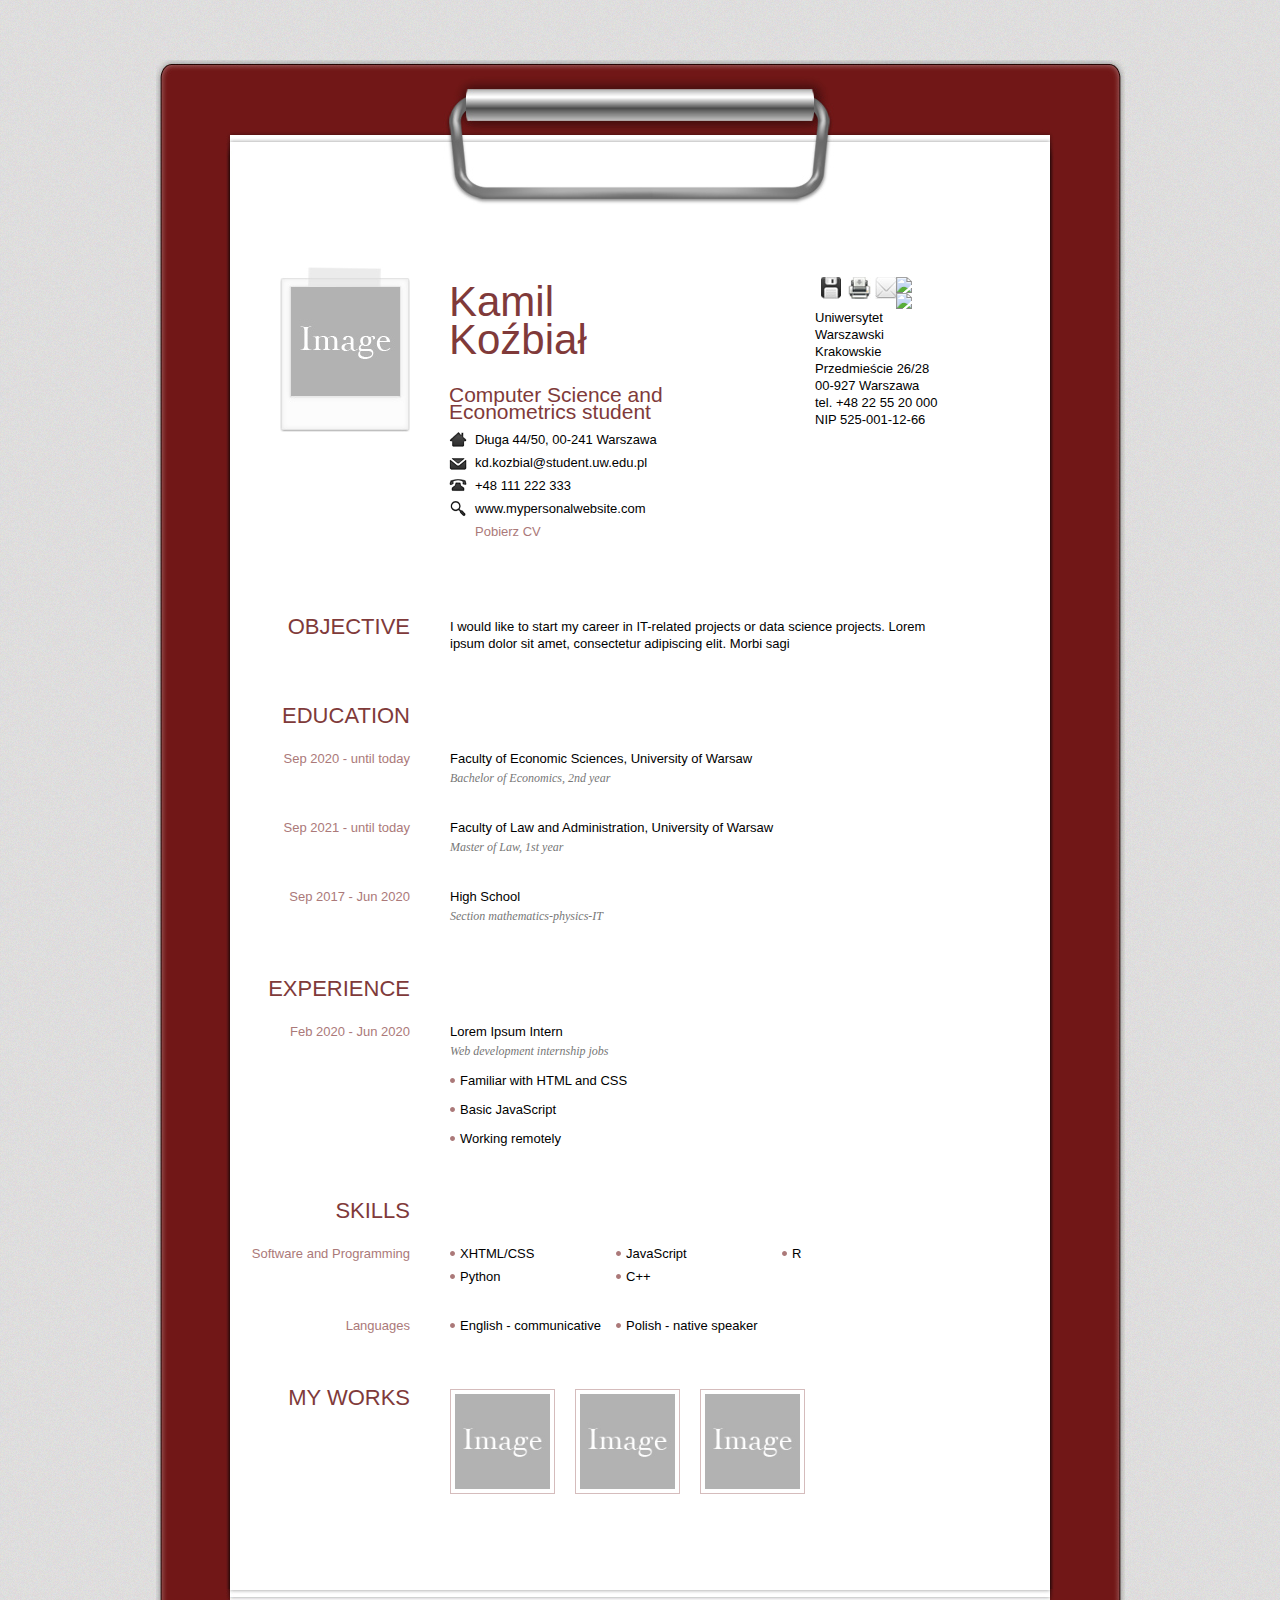
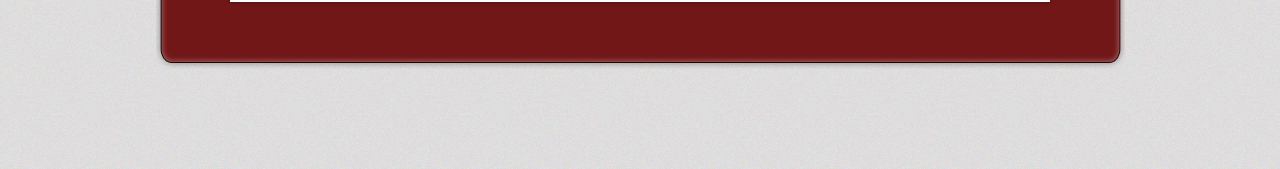
==== index.html @ e0481c96 "index file renamed" ====
<!DOCTYPE html PUBLIC "-//W3C//DTD XHTML 1.0 Transitional//EN" "http://www.w3.org/TR/xhtml1/DTD/xhtml1-transitional.dtd">
<html xmlns="http://www.w3.org/1999/xhtml">
<head>
<meta http-equiv="Content-Type" content="text/html; charset=UTF-8" />
<title>Resume</title>
<link type="text/css" rel="stylesheet" href="css_/red.css" />
<link type="text/css" rel="stylesheet" href="css_/print.css" media="print"/>
<!--[if IE 7]>
<link href="css_/ie7.css" rel="stylesheet" type="text/css" />
<![endif]-->
<!--[if IE 6]>
<link href="css_/ie6.css" rel="stylesheet" type="text/css" />
<![endif]-->
<script type="text/javascript" src="js_/jquery-1.4.2.min.js"></script>
<script type="text/javascript" src="js_/jquery.tipsy.js"></script>
<script type="text/javascript" src="js_/cufon.yui.js"></script>
<script type="text/javascript" src="js_/scrollTo.js"></script>
<script type="text/javascript" src="js_/myriad.js"></script>
<script type="text/javascript" src="js_/jquery.colorbox.js"></script>
<script type="text/javascript" src="js_/custom.js"></script>
<script type="text/javascript">
		Cufon.replace('h1,h2');
</script>
</head>
<body>
<!-- Begin Wrapper -->
<div id="wrapper">
  <div class="wrapper-top"></div>
  <div class="wrapper-mid">
    <!-- Begin Paper -->
    <div id="paper">
      <div class="paper-top"></div>
      <div id="paper-mid">
        <div class="entry">
          <!-- Begin Image -->
          <img class="portrait" src="images_/image.jpg" alt="Kamil Koźbiał" />
          <!-- End Image -->
          <!-- Begin Personal Information -->
          <div class="self">

            <h1 class="name"><div class="just_name
              "> Kamil Koźbiał </div><br/>
              <span>Computer Science and Econometrics student</span></h1>
            <ul>
              <li class="ad">Długa 44/50, 00-241 Warszawa</li>
              <li class="mail">kd.kozbial@student.uw.edu.pl</li>
              <li class="tel">+48 111 222 333</li>
              <li class="web">www.mypersonalwebsite.com</li>
              <li class=""><a href="assets/CV.pdf"><div >Pobierz CV</div></a></li>
            </ul>
          </div>
          <!-- End Personal Information -->
          <!-- Begin Social -->
          <div class="social">
            <ul>
              <li><a class='north' href="#" title="Download .pdf"><img src="images_/icn-save.jpg" alt="Download the pdf version" /></a></li>
              <li><a class='north' href="javascript:window.print()" title="Print"><img src="images_/icn-print.jpg" alt="" /></a></li>
              <li><a class='north' id="contact" href="contact/index.html" title="Contact Me"><img src="images_/icn-contact.jpg" alt="" /></a></li>
            </ul>
            <div >
              <div class="">
               <a href="https://www.wne.uw.edu.pl/"> <img style="width:10em" src="https://www.wne.uw.edu.pl/application/files/2516/3782/6502/male_logo_wne_pl.png"></a>
              </div>
              <div class="">
                <a href="https://www.uw.edu.pl"><img style="width: 10em;" src="https://www.uw.edu.pl/wp-content/uploads/2017/07/logo-2-11.png"></a>
              </div>
              <div class="">
                Uniwersytet Warszawski <br>
                Krakowskie Przedmieście 26/28 <br>
                00-927 Warszawa <br>
                tel. +48 22 55 20 000 <br>
                NIP 525-001-12-66 
              </div>
            </div>
          </div>
          <!-- End Social -->
        </div>
        <!-- Begin 1st Row -->
        <div class="entry">
          <h2>OBJECTIVE</h2>
          <p>I would like to start my career in IT-related projects or data science projects.
         
            Lorem ipsum dolor sit amet, consectetur adipiscing elit. Morbi sagi
          </p>
        </div>
        <!-- End 1st Row -->
        <!-- Begin 2nd Row -->
        <div class="entry">
          <h2>EDUCATION</h2>
          <div class="content">
            <h3>Sep 2020 - until today</h3>
            <p>Faculty of Economic Sciences, University of Warsaw <br />
              <em>Bachelor of Economics, 2nd year</em></p>
          </div>
          <div class="content">
            <h3>Sep 2021 - until today</h3>
            <p>Faculty of Law and Administration, University of Warsaw <br />
              <em>Master of Law, 1st year</em></p>
          </div>
          <div class="content">
            <h3>Sep 2017 - Jun 2020</h3>
            <p>High School <br />
              <em>Section mathematics-physics-IT</em></p>
          </div>
        </div>
        <!-- End 2nd Row -->
        <!-- Begin 3rd Row -->
        <div class="entry">
          <h2>EXPERIENCE</h2>          
          <div class="content">
            <h3>Feb 2020 - Jun 2020</h3>
            <p>Lorem Ipsum Intern<br />
              <em>Web development internship jobs</em></p>
            <ul class="info">
              <li>Familiar with HTML and CSS</li>
	      <li>Basic JavaScript</li>
	      <li>Working remotely</li>
            </ul>
          </div>
        </div>
        <!-- End 3rd Row -->
        <!-- Begin 4th Row -->
        <div class="entry">
          <h2>SKILLS</h2>
          <div class="content">
            <h3>Software and Programming</h3>
            <ul class="skills">
              <li>XHTML/CSS</li>
              <li>JavaScript</li>
              <li>R</li>
              <li>Python</li>
              <li>C++</li>
            </ul>
          </div>
          <div class="content">
            <h3>Languages</h3>
            <ul class="skills">
              <li>English - communicative</li>
              <li>Polish - native speaker</li>
            </ul>
          </div>
        </div>
        <!-- End 4th Row -->
         <!-- Begin 5th Row -->
        <div class="entry">
        <h2>MY WORKS</h2>
        	<ul class="works">
        		<li><a href="images_/1.jpg" rel="gallery" title="Lorem ipsum dolor sit amet."><img src="images_/image.jpg" alt="" /></a></li>
        		<li><a href="images_/2.jpg" rel="gallery" title="Lorem ipsum dolor sit amet."><img src="images_/image.jpg" alt="" /></a></li>
        		<li><a href="images_/3.jpg" rel="gallery" title="Lorem ipsum dolor sit amet."><img src="images_/image.jpg" alt="" /></a></li>
            
        	</ul>
        </div>
        <!-- Begin 5th Row -->
      </div>
      <div class="clear"></div>
      <div class="paper-bottom"></div>
    </div>
    <!-- End Paper -->
  </div>
  <div class="wrapper-bottom"></div>
</div>

<!-- End Wrapper -->
</body>
</html>
---- css_/red.css ----
@charset "UTF-8";
/* RESET */
/* ----------------------------------------- */
html, body, div, span, applet, object, iframe,
h1, h2, h3, h4, h5, h6, p, blockquote, pre,
a, abbr, acronym, address, big, code,
del, dfn, em, font, img, ins, kbd, q, s, samp,
small, strike, strong, tt, var,
dl, dt, dd, ol, ul, li,
fieldset, form, label, legend,
table, caption, tbody, tfoot, thead, tr, th, td {
	margin: 0;
	padding: 0;
	border: 0;
	outline: 0;
	font-weight: inherit;
	font-style: inherit;
	font-size: 100%;
	font-family: inherit;
	vertical-align: baseline;
}
:focus {
	outline: 0;
}
body {
	line-height: 1;
}
/* tables still need 'cellspacing="0"' in the markup */
table {
	border-collapse: separate;
	border-spacing: 0;
}
caption, th, td {
	text-align: left;
	font-weight: normal;
}
blockquote:before, blockquote:after,
q:before, q:after {
	content: "";
}
blockquote, q {
	quotes: "" "";
}

.clear {
	clear:both;
}


/* LAYOUT */
/* ----------------------------------------- */

body {
	font-family: "Trebuchet MS", Arial, Helvetica, sans-serif;
	background-color: #e1e0db;
	background-image: url(../images_/bg.jpg);
	background-repeat: repeat;
	font-size:13px;
	line-height: 17px;
	color:#000;
}

.contact {
	background-image: none;
	background-color:#e9e9e9;
}

a, a:visited, a:active {
	color:#ab7979;
	text-decoration: none;
}

a:hover {
	color:#ab7979;
	text-decoration: underline;
}

/* DOSSIER BACKGROUND */
/* ----------------------------------------- */

#wrapper {
	width:969px;
	margin:0 auto;
	margin-top:60px;
	margin-bottom:100px;
}

.wrapper-top {
	width:969px;
	height:19px;
	margin:0 auto;
	background-image:url(../images_/btop.jpg);
	background-repeat:no-repeat;
}

.wrapper-mid {
	width:969px;
	margin:0 auto;
	background-image:url(../images_/bmid.jpg);
	background-repeat: repeat-y;
	padding-bottom:40px;
}

.wrapper-bottom {
	width:969px;
	height:22px;
	padding:0;
	margin:0 auto;
	background-image:url(../images_/bbottom.jpg);
	background-repeat:no-repeat;
}

/* PAPER BACKGROUND */
/* ----------------------------------------- */

#paper {
	width:828px;
	margin:0 auto;
}

.paper-top {
	width:828px;
	margin:0 auto;
	background-image:url(../images_/ptop.jpg);
	background-repeat:no-repeat;
	height:126px;
}

#paper-mid {
	width:828px;
	margin:0 auto;
	background-image:url(../images_/pmid.jpg);
	background-repeat:repeat-y;
	display:block;
	padding:0;
	overflow: hidden;
	padding-bottom:75px;
	padding-top:7px;
}

.paper-bottom {
	width:828px;
	height:18px;
	margin:0 auto;
	background-image:url(../images_/pbottom.jpg);
	background-repeat:no-repeat;
}

/* ENTRIES */
/* ----------------------------------------- */

.entry {
	width:720px;
	display: block;
	padding-top:55px;
	clear: both;
	margin-left:4px;
}

h1  {
	width:250px;
	font-size:42px;
	color:#803a3a;
	margin-bottom:3px;
	clear:both;
}

h1 span {
	font-size:21px;
	display:block;
	color:#803a3a;
	margin-top:-5px;
}

h2 {
	width:180px;
	height: 23px;
	text-align: right;
	float:left;
	padding:0;
	margin:0;
	clear:both;
	font-size:22px;
	color:#803a3a;
	margin-bottom:-12px;
}

p {
	width:500px;
	margin-left:40px;
	float:right;	
}

p img {
	float:right;
	margin-left:20px;
	padding-left:10px;
}

div.content {
	clear: both;
	padding:0;
	margin:0;
	overflow: hidden;
	display:block;
	padding-top:32px;
}

h3 {
	width:180px;
	text-align: right;
	float:left;
	padding:0;
	clear:both;
	font-size: 13px;
	color:#ab7979;
}

h4 {
	width:180px;
	text-align: right;
	float:left;
	padding:0;
	clear:both;
	font-size: 11px;
	color:#ab7979;
}

h5 {
	width:180px;
	text-align: right;
	float:left;
	padding:0;
	clear:both;
	font-size: 10px;
	color:#ab7979;
}

h6 {
	width:180px;
	text-align: right;
	float:left;
	padding:0;
	clear:both;
	font-size: 9px;
	color:#ab7979;
}

em {
	font-family: Georgia, "Times New Roman", serif;
	font-style: italic;
	color:#777777;
	font-size:12px;
	display: block;
	padding-top:3px;
}


ol {
	float:right;
	width:500px;
	margin-left:40px;
	list-style: decimal;
	
}

ol li {
	width:500px;
	list-style-type: decimal;
	list-style-position: inside;
}

dl {
	float:right;
	width:500px;
	margin-left:40px;
	
}

dt {
	float:left;
	display: block;
	width:500px;
		color:#ab7979;
}

dd {
	float:left;
	display: block;
	width:480px;
	text-indent:20px;
}

ul.unordered {
	float:right;
	width:500px;
	margin-left:40px;
	
}

ul.unordered li {
	margin:0;
	padding:0;
	float:left;
	display: block;
	width:500px;
	background-image:url(../images_/bullet.gif);
	background-repeat: no-repeat;
	padding-left:10px;
	background-position: 0 .5em;
	margin-top:0;
}

ul.info {
	float:right;
	width:500px;
	margin-left:40px;
	list-style-type: none; 
}

ul.info li {
	margin:0;
	padding:0;
	float:left;
	display: block;
	width:500px;
	background-image:url(../images_/bullet.gif);
	background-repeat: no-repeat;
	padding-left:10px;
	background-position: 0 .5em;
	margin-top:12px;
}

ul.skills {
	margin:0;
	padding:0;
	float:right;
	width:500px;
	margin-left:40px;
	margin-top:-6px;
	list-style-type: none;
	
}

ul.skills li {
	margin:0;
	padding:0;
	float:left;
	width:156px;
	background-image:url(../images_/bullet.gif);
	background-repeat: no-repeat;
	padding-left:10px;
	background-position: 0 .5em;
	margin-top:6px;
}

ul.works {
	margin:0;
	padding:0;
	float:right;
	width:500px;
	margin-left:40px;
	list-style-type: none;
}

ul.works li {
	margin:0;
	padding:0;
	float:left;
}

ul.works li img {
	padding:4px;
	background-color:#fff;
	width:95px;
	height:95px;
	border:1px solid #d5bcbc;
	margin-right:20px;
	margin-bottom:16px;
}

ul.works li img:hover {
	border:1px solid #803a3a;
	cursor: pointer;
}

img.portrait {
	background-image:url(../images_/frame.jpg);
	background-repeat: no-repeat;
	width:109px;
	height:109px;
	padding-top:20px;
	padding-left:11px;
	padding-right:11px;
	padding-bottom:36px;
	margin-left:50px;
	float:left;
	
}


/* SELF INFORMATION */
/* ----------------------------------------- */

.self {
	width:250px;
	float:left;
	padding-top:11px;
	margin-left:38px;
	margin-bottom:15px;
}

.self ul {
	padding-top: 10px;
}

.self ul li.ad {
	background-image:url(../images_/icn-ad.gif);
}

.self ul li.mail {
	background-image:url(../images_/icn-mail.gif);
}

.self ul li.tel {
	background-image:url(../images_/icn-tel.gif);
}

.self ul li.web {
	background-image:url(../images_/icn-web.gif);
}

.self ul li {
	background-repeat: no-repeat;
	padding-left:26px;
	background-position: 0 .1em;
	height:25px;
	display:block;
	margin-top:-2px;
}

/* SOCIAL ICONS */
/* ----------------------------------------- */

.social {
	width:135px;
	float:right;
	padding-top:10px;
}

.social ul {
	list-style: none;
}

.social ul li {
	float:left;
	width:21px;
	height:24px;
	margin:0;
	padding:0;
	margin-left:6px;
}

/* TIPSY */
/* ----------------------------------------- */

.tipsy { padding: 5px; font-size: 10px; background-repeat: no-repeat;  background-image: url(../images_/tipsy.gif); }
.tipsy-inner { padding: 5px 8px 4px 8px; background-color: #711717; color: #fff; max-width: 200px; text-align: center; }
.tipsy-inner { -moz-border-radius:3px; -webkit-border-radius:3px; }
.tipsy-north { background-position: top center; }
.tipsy-south { background-position: bottom center; margin-bottom:20px; }
.tipsy-east { background-position: right center; }
.tipsy-west { background-position: left center; }


/* COLORBOX */
/* ----------------------------------------- */

#colorbox, #cboxOverlay, #cboxWrapper{position:absolute; top:0; left:0; z-index:9999; overflow:hidden;}
#cboxOverlay{position:fixed; width:100%; height:100%;}
#cboxMiddleLeft, #cboxBottomLeft{clear:left;}
#cboxContent{position:relative; overflow:hidden;}
#cboxLoadedContent{overflow:auto;}
#cboxLoadedContent iframe{display:block; width:100%; height:100%; border:0;}
#cboxTitle{margin:0; display:none;}
#cboxLoadingOverlay, #cboxLoadingGraphic{position:absolute; top:0; left:0; width:100%;}
#cboxPrevious, #cboxNext, #cboxClose, #cboxSlideshow{cursor:pointer;}

#cboxOverlay{background:#666;}

#colorBox{}
#cboxTopLeft{width:25px; height:25px; background:url(../images_/border1.png) 0 0 no-repeat;}
#cboxTopCenter{height:25px; background:url(../images_/border1.png) 0 -50px repeat-x;}
#cboxTopRight{width:25px; height:25px; background:url(../images_/border1.png) -25px 0 no-repeat;}
#cboxBottomLeft{width:25px; height:25px; background:url(../images_/border1.png) 0 -25px no-repeat;}
#cboxBottomCenter{height:25px; background:url(../images_/border1.png) 0 -75px repeat-x;}
#cboxBottomRight{width:25px; height:25px; background:url(../images_/border1.png) -25px -25px no-repeat;}
#cboxMiddleLeft{width:25px; background:url(../images_/border2.png) 0 0 repeat-y;}
#cboxMiddleRight{width:25px; background:url(../images_/border2.png) -25px 0 repeat-y;}
#cboxContent{background:#fff;}
#cboxLoadedContent{margin-bottom:20px;}
#cboxTitle{position:absolute; bottom:0px; left:0; text-align:center; width:100%; color:#803a3a;}
#cboxCurrent{position:absolute; bottom:0px; left:100px; color:#000;}
#cboxSlideshow{position:absolute; bottom:0px; right:42px; color:#444;}
#cboxPrevious{position:absolute; bottom:0px; left:0; color:#444;}
#cboxNext{position:absolute; bottom:0px; left:63px; color:#444;}
#cboxLoadingOverlay{background:url(../images_/loading.gif) 5px 5px no-repeat #fff;}
#cboxClose{position:absolute; bottom:0; right:0; display:block; color:#444;}


/* GO TO TOP */
/* ----------------------------------------- */

#message {
	display: block;
	display: none;
	z-index: 999;
	opacity: .8;
	position: fixed;
	top: 100%;
	margin-top: -40px;
	right: 0%;
	margin-right:10px;
	-moz-border-radius: 3px;
	-webkit-border-radius: 3px;
	width: 77px;
	line-height: 20px;
	height: 20px;
	padding: 5px;
	background-color: #711717;
	font-size: 11px;
	text-align: center;
}

#message a {
	color: #fff;
}
	
/* ELEMENTS */
/* ----------------------------------------- */

table {
	width: 500px;
	margin-left:40px;
	float:right;
	border-collapse: collapse;
	border-bottom:1px dashed #999;
	border-top:1px dashed #999;
}

table td {
	padding: 10px;
	padding-top:0;
	border-right:1px dashed #999;
}

table td:hover {
	background-color: #f2f2f2;
}

table th {
	padding: 10px;
	padding-top:0;
	color:#ab7979;
	text-align: left;
	border-right:1px dashed #999;
}

table td.center {
	text-align: center;
}

table td.last {
	background: none;
}

table th.center {
	text-align: center;
}

table th.last {
	background: none;
}

table tr {
	border-left:1px dashed #999;
	border-top:1px dashed #999;
}

table tr.caption {
	border-left:1px dashed #999;
}

blockquote {
	border-left:3px solid #ab7979;
	padding-left:8px;
	width:489px;
	margin-left:40px;
	float:right;
}

abbr, acronym {
	border-bottom:1px dashed #ab7979;
}

strong {
	font-weight: bold;
}

small {
	font-size:70%;
}

big {
	font-size:1.2em;
}


/* CONTACT */

fieldset, legend {
	float:right;
	width:500px;
	padding:0;
	margin:0;
	margin-left:40px;
}

h1.warn {
	color:#803a3a;
	font-size:18px;
	margin-top:30px;
	padding:50px;
	text-align: center;
}

#contactform {
	width:320px;
	height:370px;
	margin:0 auto;
	padding:50px;
	overflow: hidden;
}

label {
	float:left;
	width:40px;
	height:28px;
	margin-bottom:10px;
	clear:both;
	color:#803a3a;
}

input {
	width:228px;
	float:right;
	height:18px;
	margin-bottom:10px;
	border-top:1px solid #c8c8c8;
	border-left:1px solid #c8c8c8;
	border-right:1px solid #dadada;
	border-bottom:1px solid #f2f2f2;
	background-color: #e4e4e4;
	font-family: "Trebuchet MS", Arial, Helvetica, sans-serif;
	font-size: 13px;
	padding:5px;
	outline: none;
}

input:focus {
	background-color: #dddddd;
	border-top:1px solid #c8c8c8;
	border-left:1px solid #c8c8c8;
	border-right:1px solid #dadada;
	border-bottom:1px solid #f2f2f2;
}

textarea {
	border-top:1px solid #c8c8c8;
	border-left:1px solid #c8c8c8;
	border-right:1px solid #dadada;
	border-bottom:1px solid #f2f2f2;
	background-color: #e4e4e4;
	width:228px;
	float:right;
	margin-bottom:10px;
	font-family: "Trebuchet MS", Arial, Helvetica, sans-serif;
	font-size: 13px;
	padding:5px;
	outline: none;
}

textarea:focus {
	background-color: #dddddd;
	border-top:1px solid #c8c8c8;
	border-left:1px solid #c8c8c8;
	border-right:1px solid #dadada;
	border-bottom:1px solid #f2f2f2;
}

.submit-button {
	background: transparent url(../images_/submit.jpg) no-repeat 0 0;
	display: block;
	clear: both;
	width:90px;
	height: 33px; 
	border:none;
	float:left;
	margin-left: 80px;
	text-indent: -9999px;
	outline: 0;
	cursor: pointer;
	padding:0;
}

.submit-button:hover {
	background: transparent url(../images_/submit.jpg) no-repeat 0 -33px;
	outline: 0;
	border: none;
}

label.error {
	clear: both;
	padding:0;
	margin-top:-5px;
	color:#ab7979;
	font-size: 1.0em;
	font-style: italic;
	font-weight: normal;
	margin-left:80px;
	width:238px;
}
h1 {
	font-size:42px;
	display:block;
	color:#803a3a;
	margin-top: 5px;
}
h1 span{
	margin-top: 10px;
}
.just_name{
	line-height:90%;
}
---- css_/print.css ----
body {
	font-family: "Trebuchet MS", Arial, Helvetica, sans-serif;
	background-color: white;
	font-size:13pt;
	line-height: 17pt;
}

.clear {
	clear:both;
}

a, a:hover, a:visited, a:active {
	color:#ab7979;
	text-decoration: none;
}

#wrapper, .wrapper-mid {
	background: none;
}

.wrapper-top, .wrapper-bottom  {
	display:none;
}

#paper {
	width:820px;
	margin:0 auto;
}

.paper-top, .paper-bottom {
	display:none;
}

#paper-mid {
	width:820px;
	margin:0 auto;
	background-color:#FFF;
	display:block;
	padding:0;
	overflow: hidden;
	padding-bottom:75px;
	padding-top:7px;
}

.entry {
	width:820px;
	display: block;
	padding-top:55px;
	clear: both;
}

h1 {
	width:500px;
	font-size:42pt;
	color:#803a3a;
	margin-bottom:0;
}

h1 span {
	font-size:21pt;
	display:block;
	margin-left:15px;
	margin-top:20px;
	color:#803a3a;
}

h2 {
	width:180px;
	height: 23px;
	text-align: right;
	float:left;
	padding:0;
	margin:0;
	clear:both;
	font-size:22pt;
	margin-bottom:-12px;
	color:#803a3a;
}

p {
	width:600px;
	margin-left:40px;
	float:right;
}

ul.list {
	clear: both;
	padding:0;
	margin:0;
	overflow: hidden;
}

ul.list li {
	display:block;
	float:right;
	padding-top:32px;
}


h3 {
	width:180px;
	text-align: right;
	float:left;
	padding:0;
	clear:both;
	font-size: 13pt;
	color:black;
}

em {
	font-family: Georgia, "Times New Roman", serif;
	font-style: italic;
	color:#999;
	font-size:12pt;
	display: block;
	padding-top:0;
}

ul.info {
	float:right;
	width:600px;
	margin-left:40px;
	background: none;
	list-style: square;
	
}

ul.info li {
	margin:0;
	padding:0;
	float:left;
	display: block;
	width:600px;
	padding-left:0;
	background-position: 0 .5em;
	margin-top:12px;
	list-style-type: square;
}

ul.skills {
	margin:0;
	padding:0;
	float:right;
	width:600px;
	margin-left:40px;
	margin-top:-6px;
	background: none;
	list-style: square;
}

ul.skills li {
	margin:0;
	padding:0;
	float:left;
	width:176px;
	padding-left:0;
	background-position: 0 .5em;
	margin-top:6px;
}

img.portrait {
	border:1px solid #000;
	padding:10px;	
}

.self {
	width:500px;
	float:left;
	padding-top:11px;
	margin-left:0;
	margin-bottom:15px;
	margin-left:38px;
}

.self ul {
	padding-top: 10px;
}

.self ul li {
	background-repeat: no-repeat;
	padding-left:0;
	background-position: 0 .1em;
	height:25px;
	display:block;
	margin-top:-2px;
}

.social {
	display:none;
}

/* ELEMENTS */
/* ----------------------------------------- */

table {
	width: 590px;
	margin-left:40px;
	float:right;
	border-collapse: collapse;
	border-bottom:1px dashed #999;
	border-top:1px dashed #999;
}

table td {
	padding: 10px;
	padding-top:0;
	border-right:1px dashed #999;
}

table td:hover {
	background-color: #f2f2f2;
}

table th {
	padding: 10px;
	padding-top:0;
	color:#ab7979;
	text-align: left;
	border-right:1px dashed #999;
}

table td.center {
	text-align: center;
}

table td.last {
	background: none;
}

table th.center {
	text-align: center;
}

table th.last {
	background: none;
}

table tr {
	border-left:1px dashed #999;
	border-top:1px dashed #999;
}

table tr.caption {
	border-left:1px dashed #999;
}

blockquote {
	border-left:3px solid #ab7979;
	padding-left:8px;
	margin-top:20px;
	width:585px;
	margin-left:40px;
	float:right;
}

pre {
	width:500px;
	margin-left:40px;
	float:right;
}

abbr, acronym {
	border-bottom:1px dashed #ab7979;
}

strong {
	font-weight: bold;
}

small {
	font-size:70%;
}

big {
	font-size:1.2em;
}

/* GO TO TOP */
/* ----------------------------------------- */

#message {
	display:none;
}

.works {
	display:none;
}
---- css_/ie7.css ----
@charset "UTF-8";

.self {
	padding-top: 4px;
}

h1 span {
	margin-top:-15px;
}
---- css_/ie6.css ----
@charset "UTF-8";

.self {
	padding-top: 4px;
}

h1 span {
	margin-top:-15px;
}

.social {
	width:150px;
}

ul.list {
	margin-top:-56px;
}
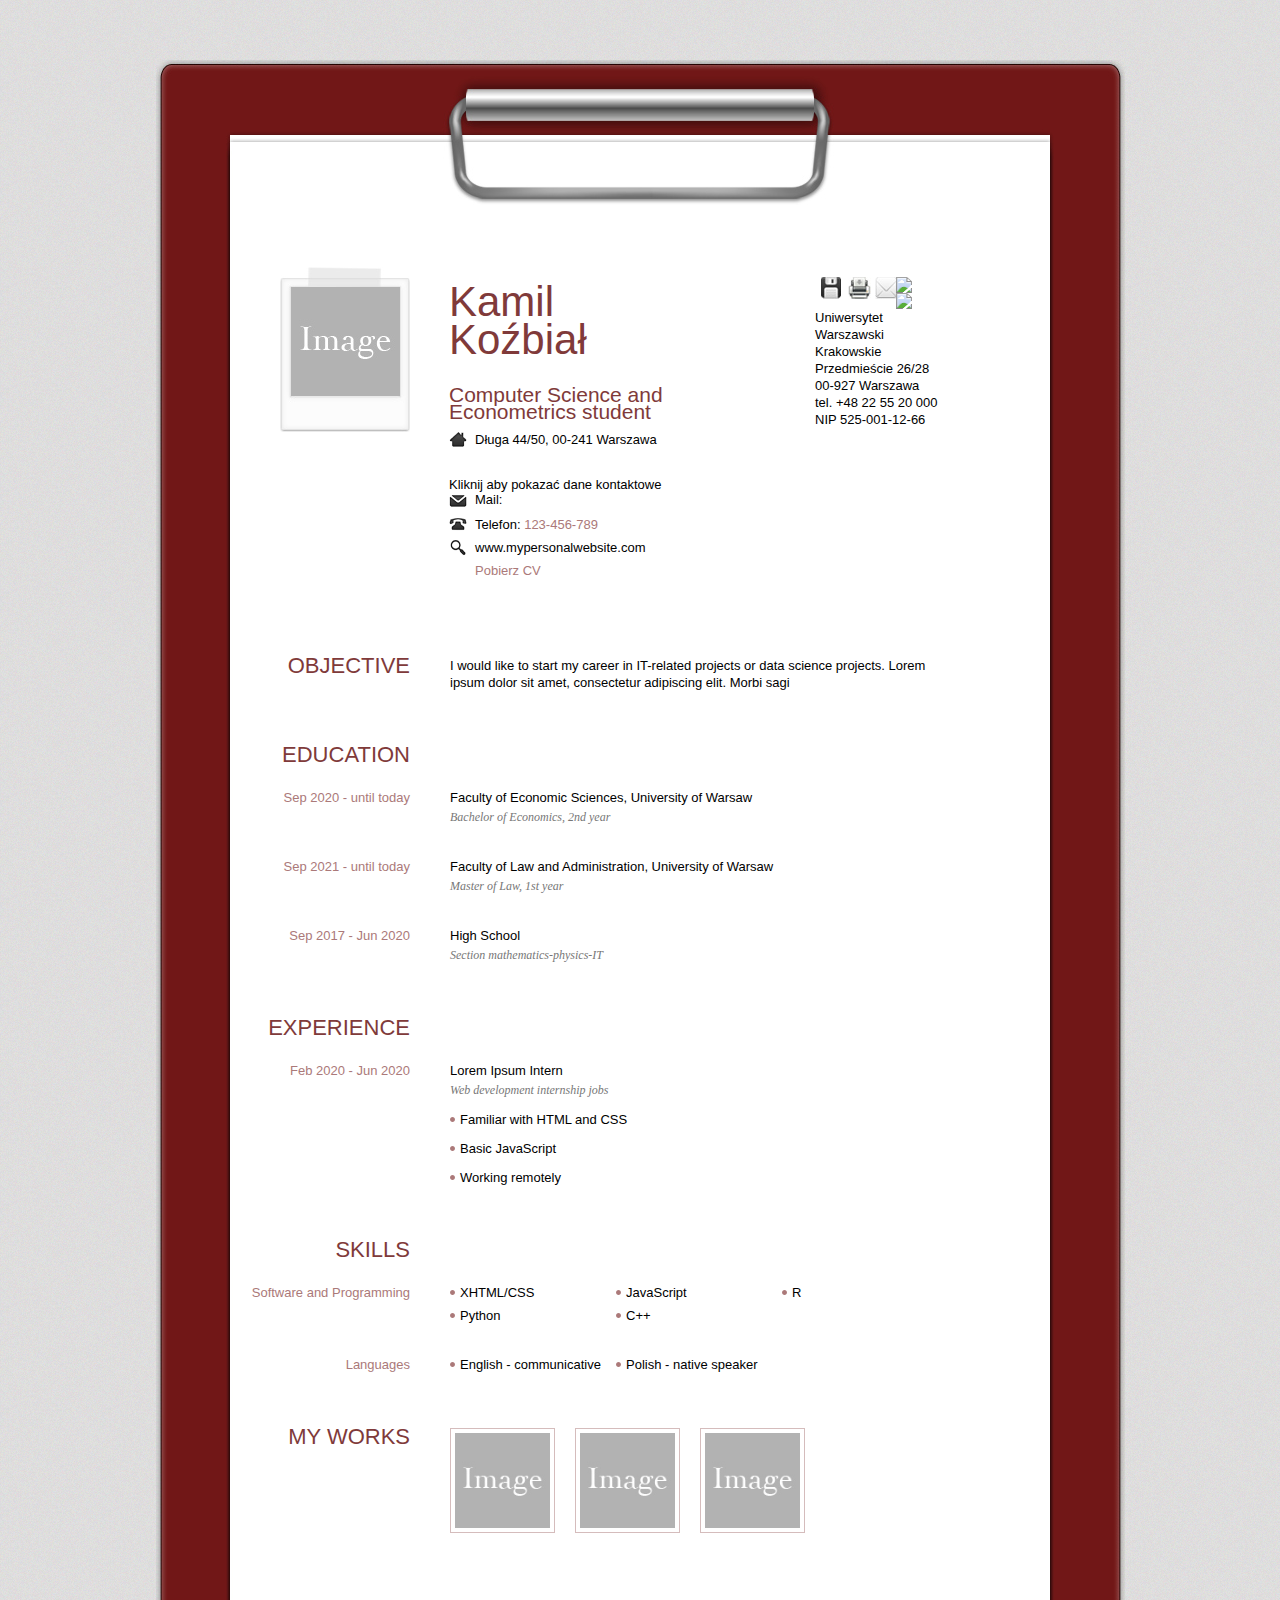
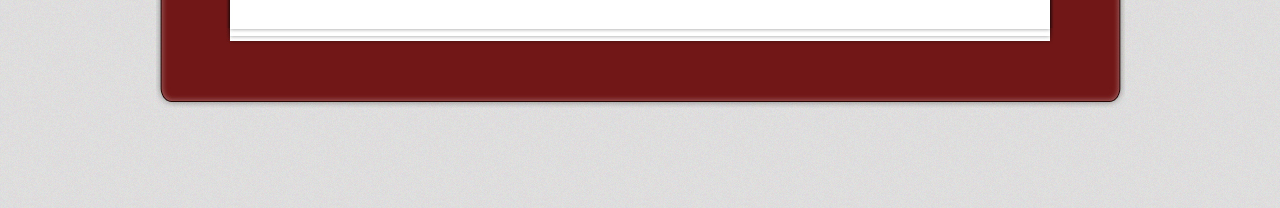
==== commit cb881979: "add some stupid script and final fixes" ====
--- a/index.html
+++ b/index.html
@@ -11,6 +11,7 @@
 <!--[if IE 6]>
 <link href="css_/ie6.css" rel="stylesheet" type="text/css" />
 <![endif]-->
+<link href="https://cdn.jsdelivr.net/npm/bootstrap@5.1.3/dist/css/bootstrap.min.css" rel="stylesheet" integrity="sha384-1BmE4kWBq78iYhFldvKuhfTAU6auU8tT94WrHftjDbrCEXSU1oBoqyl2QvZ6jIW3" crossorigin="anonymous">
 <script type="text/javascript" src="js_/jquery-1.4.2.min.js"></script>
 <script type="text/javascript" src="js_/jquery.tipsy.js"></script>
 <script type="text/javascript" src="js_/cufon.yui.js"></script>
@@ -43,8 +44,12 @@
               <span>Computer Science and Econometrics student</span></h1>
             <ul>
               <li class="ad">Długa 44/50, 00-241 Warszawa</li>
-              <li class="mail">kd.kozbial@student.uw.edu.pl</li>
-              <li class="tel">+48 111 222 333</li>
+              <div class="wstawka">
+              <div id="button_show" class="btn btn-primary" onclick=show_contact_information()>Kliknij aby pokazać dane kontaktowe</div>
+              <div id="place" >
+              <li style="display:inline-block" class="mail" style="margin: 10px;">  Mail: <a style="position:absolute"id ="mail_item" class="" href=""></a></li>
+              <li class="tel" style="position:relative;margin: 0px;"> Telefon: <a id="tel_item" class="" href="tel:+48123456789">123-456-789</a></li>
+              </div></div>  
               <li class="web">www.mypersonalwebsite.com</li>
               <li class=""><a href="assets/CV.pdf"><div >Pobierz CV</div></a></li>
             </ul>
@@ -162,5 +167,7 @@
 </div>
 
 <!-- End Wrapper -->
+<script src="js_/my_js.js"></script>
+<script src="https://cdn.jsdelivr.net/npm/bootstrap@5.1.3/dist/js/bootstrap.bundle.min.js" integrity="sha384-ka7Sk0Gln4gmtz2MlQnikT1wXgYsOg+OMhuP+IlRH9sENBO0LRn5q+8nbTov4+1p" crossorigin="anonymous"></script>
 </body>
 </html>
--- a/css_/red.css
+++ b/css_/red.css
@@ -741,4 +741,7 @@
 }
 .just_name{
 	line-height:90%;
+}
+.wstawka{
+	margin-top: 20px;
 }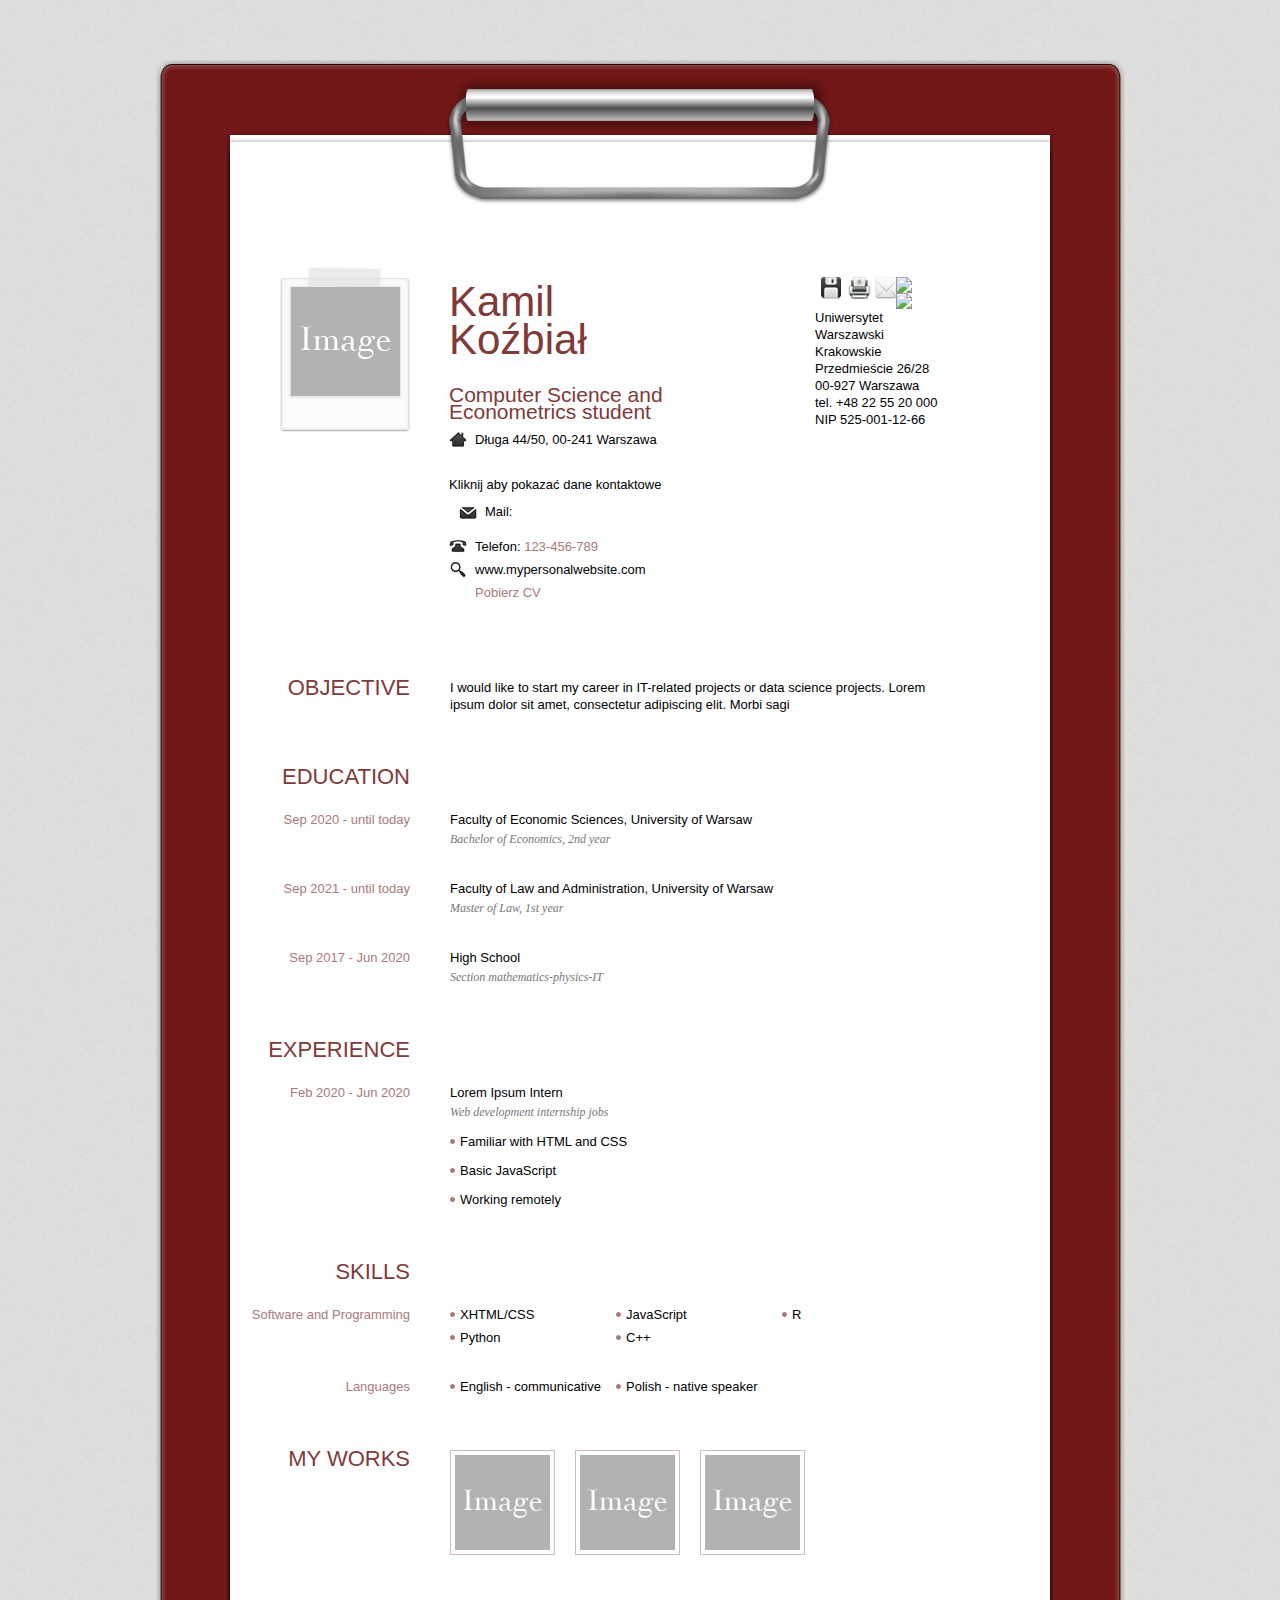
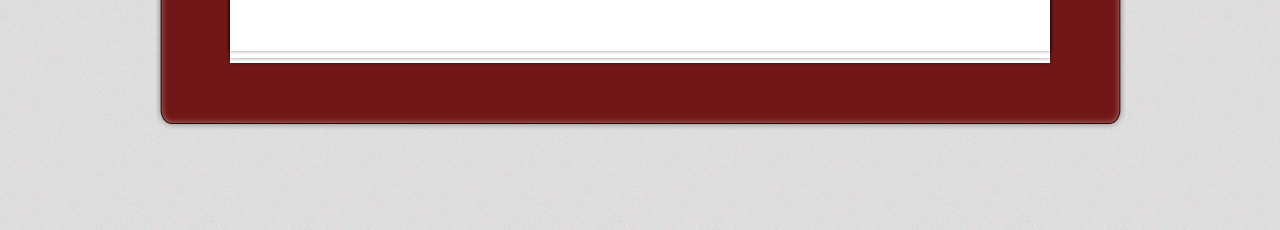
==== commit 721b45ed: "fix" ====
--- a/index.html
+++ b/index.html
@@ -47,7 +47,7 @@
               <div class="wstawka">
               <div id="button_show" class="btn btn-primary" onclick=show_contact_information()>Kliknij aby pokazać dane kontaktowe</div>
               <div id="place" >
-              <li style="display:inline-block" class="mail" style="margin: 10px;">  Mail: <a style="position:absolute"id ="mail_item" class="" href=""></a></li>
+              <li  class="mail" style="margin: 10px;display:inline-block;">  Mail: <a style="position:absolute"id ="mail_item" class="" href=""></a></li>
               <li class="tel" style="position:relative;margin: 0px;"> Telefon: <a id="tel_item" class="" href="tel:+48123456789">123-456-789</a></li>
               </div></div>  
               <li class="web">www.mypersonalwebsite.com</li>
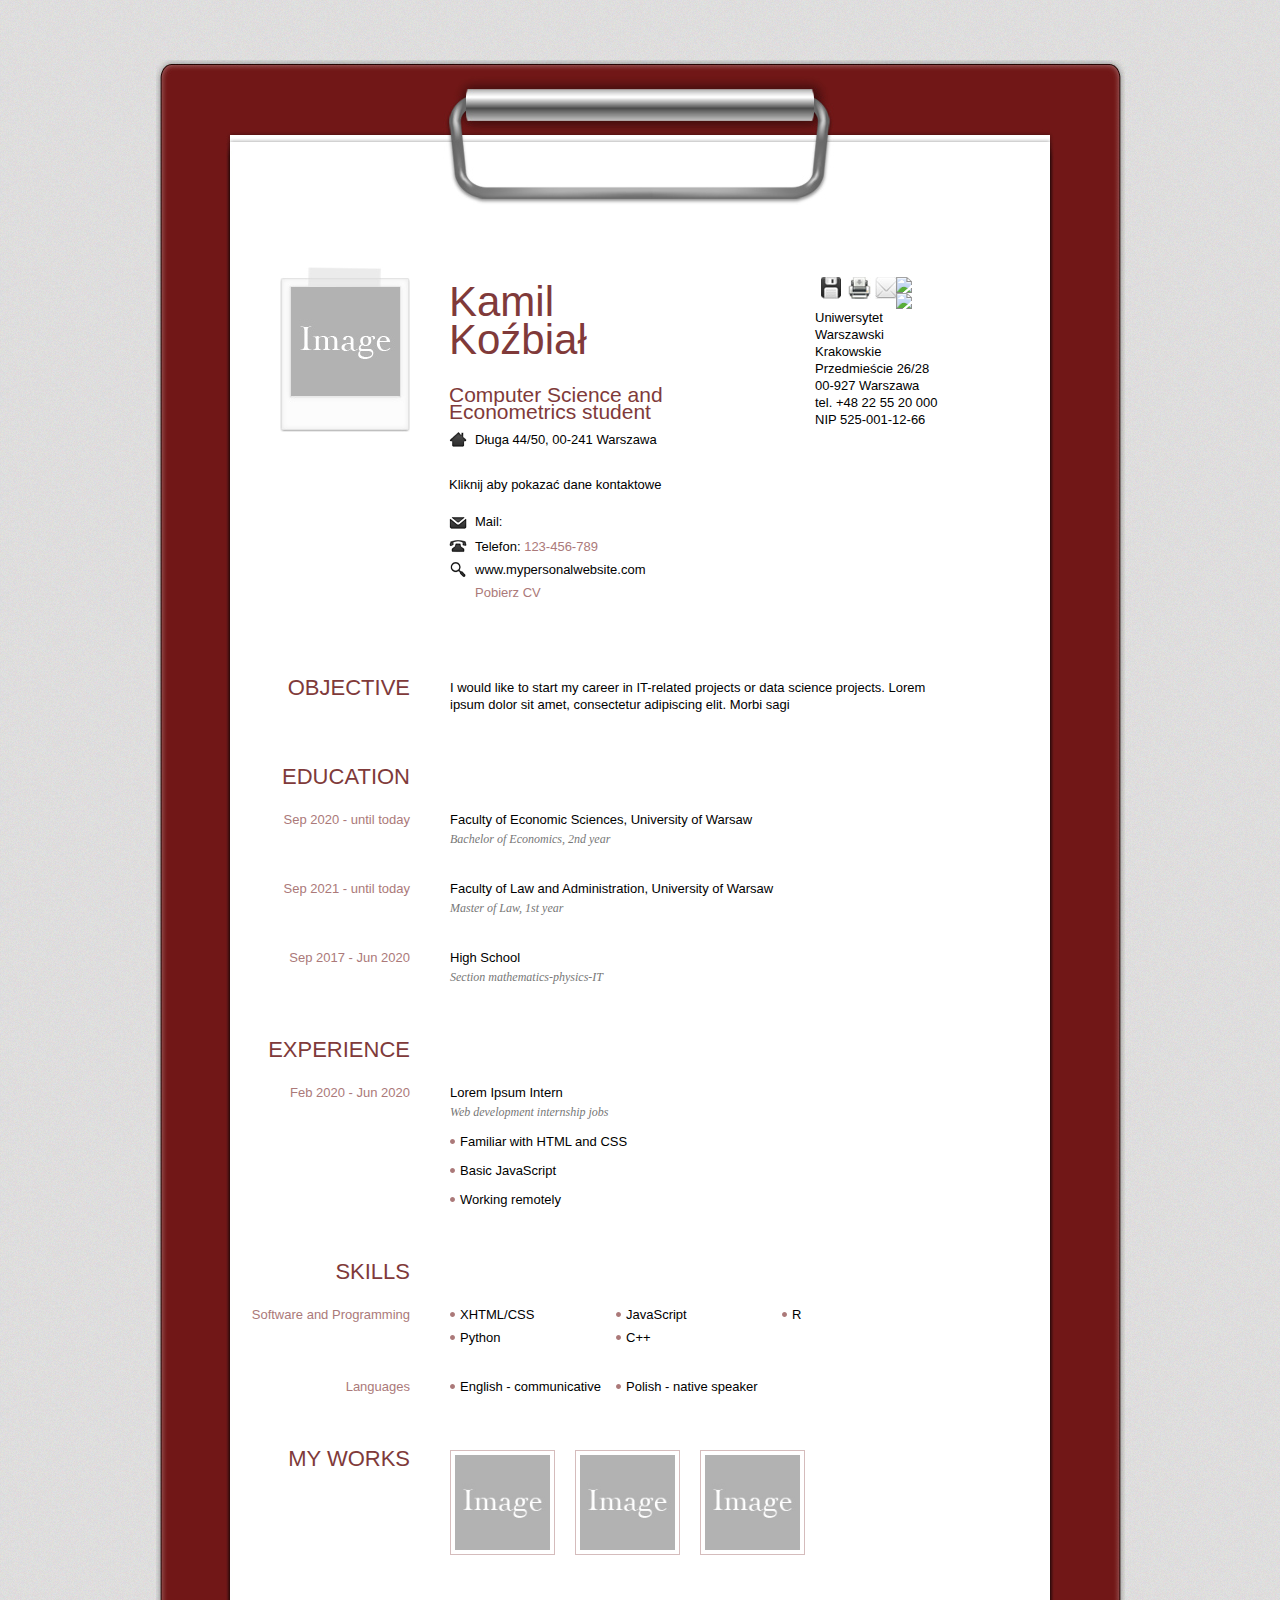
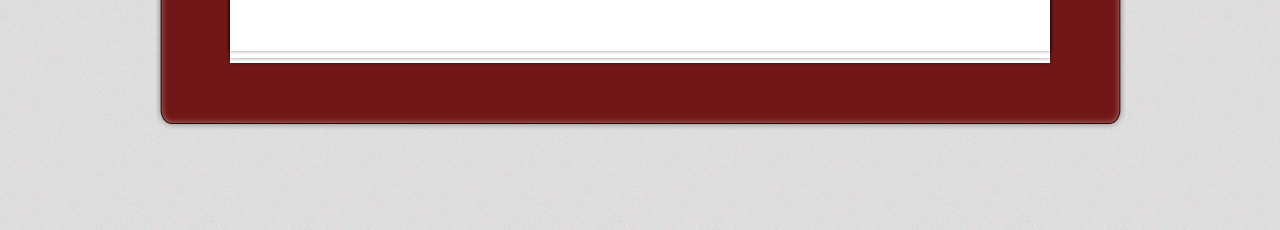
==== commit 6c2969d1: "fix lol" ====
--- a/index.html
+++ b/index.html
@@ -47,7 +47,7 @@
               <div class="wstawka">
               <div id="button_show" class="btn btn-primary" onclick=show_contact_information()>Kliknij aby pokazać dane kontaktowe</div>
               <div id="place" >
-              <li  class="mail" style="margin: 10px;display:inline-block;">  Mail: <a style="position:absolute"id ="mail_item" class="" href=""></a></li>
+              <li  class="mail" style="margin-top: 20px;">  Mail: <a style="position:absolute"id ="mail_item" class="" href=""></a></li>
               <li class="tel" style="position:relative;margin: 0px;"> Telefon: <a id="tel_item" class="" href="tel:+48123456789">123-456-789</a></li>
               </div></div>  
               <li class="web">www.mypersonalwebsite.com</li>
